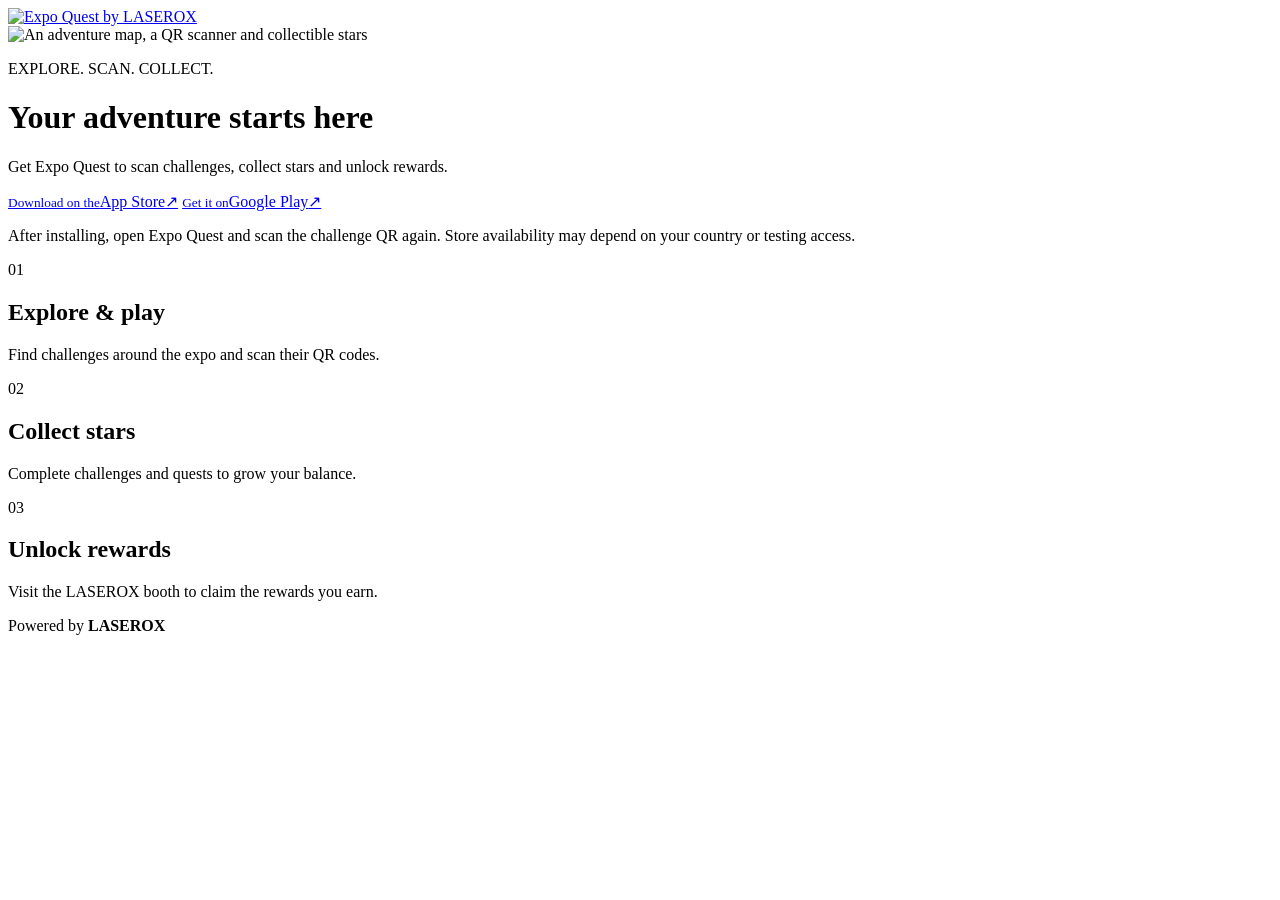
==== cloudflare-links/index.html @ 83d95f01 "Build versioned Cloudflare content with reusable image assets" ====
<!doctype html>
<html lang="en">
<head>
<meta charset="utf-8">
<meta name="viewport" content="width=device-width,initial-scale=1">
<meta name="robots" content="noindex">
<title>Expo Quest · Open your challenge</title>
<link rel="stylesheet" href="/style.css">
<script src="/redirect.js" defer></script>
</head>
<body>
<header><a class="brand" href="/" aria-label="Expo Quest home"><img src="/logo.png" alt="Expo Quest by LASEROX" width="500" height="140"></a></header>
<main>
<div class="art"><img src="/welcome.png" alt="An adventure map, a QR scanner and collectible stars" width="512" height="341"></div>
<div class="intro">
<p class="eyebrow">EXPLORE. SCAN. COLLECT.</p>
<h1>Your adventure starts here</h1>
<p id="message" role="status">Get Expo Quest to scan challenges, collect stars and unlock rewards.</p>
<nav aria-label="Download Expo Quest">
<a href="https://apps.apple.com/app/id6809481571"><span><small>Download on the</small>App Store</span><span aria-hidden="true">↗</span></a>
<a href="https://play.google.com/store/apps/details?id=com.laserox.quest"><span><small>Get it on</small>Google Play</span><span aria-hidden="true">↗</span></a>
</nav>
<p class="hint">After installing, open Expo Quest and scan the challenge QR again. Store availability may depend on your country or testing access.</p>
</div>
<section class="steps" aria-label="How to play">
<article><span class="number">01</span><div><h2>Explore &amp; play</h2><p>Find challenges around the expo and scan their QR codes.</p></div></article>
<article><span class="number">02</span><div><h2>Collect stars</h2><p>Complete challenges and quests to grow your balance.</p></div></article>
<article><span class="number">03</span><div><h2>Unlock rewards</h2><p>Visit the LASEROX booth to claim the rewards you earn.</p></div></article>
</section>
</main>
<footer>Powered by <strong>LASEROX</strong></footer>
</body>
</html>
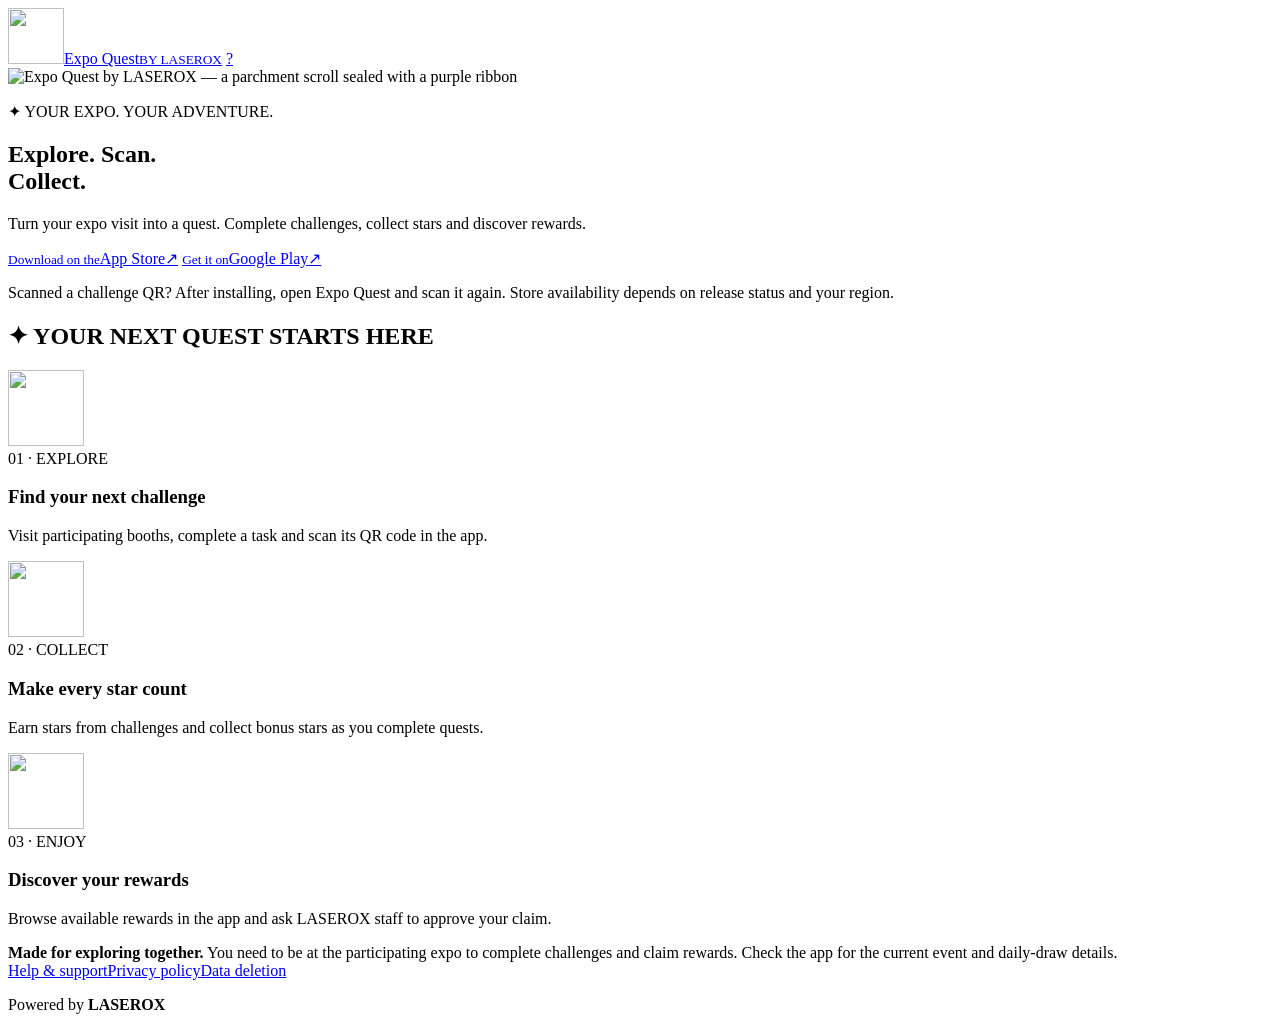
==== commit 5bc53024: "Align Expo Quest landing page with app branding and test redirects" ====
--- a/cloudflare-links/index.html
+++ b/cloudflare-links/index.html
@@ -2,32 +2,43 @@
 <html lang="en">
 <head>
 <meta charset="utf-8">
-<meta name="viewport" content="width=device-width,initial-scale=1">
-<meta name="robots" content="noindex">
-<title>Expo Quest · Open your challenge</title>
+<meta name="viewport" content="width=device-width,initial-scale=1,viewport-fit=cover">
+<meta name="description" content="Explore the expo, scan challenges and collect stars with Laserox Expo Quest. Download the app and start your adventure.">
+<meta name="theme-color" content="#ffffff">
+<title>Expo Quest · Explore. Scan. Collect.</title>
+<link rel="icon" type="image/png" href="/quest-icon.png">
 <link rel="stylesheet" href="/style.css">
 <script src="/redirect.js" defer></script>
 </head>
 <body>
-<header><a class="brand" href="/" aria-label="Expo Quest home"><img src="/logo.png" alt="Expo Quest by LASEROX" width="500" height="140"></a></header>
+<header class="topbar"><div class="header-inner">
+<a class="brand" href="/" aria-label="Expo Quest home"><img src="/quest-icon.png" alt="" width="56" height="56"><span>Expo Quest<small>BY LASEROX</small></span></a>
+<a class="help" href="/support" aria-label="Help and support">?</a>
+</div></header>
 <main>
-<div class="art"><img src="/welcome.png" alt="An adventure map, a QR scanner and collectible stars" width="512" height="341"></div>
+<section class="hero" aria-labelledby="welcome-title">
+<div class="art"><img src="/quest-banner.png" alt="Expo Quest by LASEROX — a parchment scroll sealed with a purple ribbon" width="1024" height="500" fetchpriority="high"></div>
 <div class="intro">
-<p class="eyebrow">EXPLORE. SCAN. COLLECT.</p>
-<h1>Your adventure starts here</h1>
-<p id="message" role="status">Get Expo Quest to scan challenges, collect stars and unlock rewards.</p>
-<nav aria-label="Download Expo Quest">
-<a href="https://apps.apple.com/app/id6809481571"><span><small>Download on the</small>App Store</span><span aria-hidden="true">↗</span></a>
-<a href="https://play.google.com/store/apps/details?id=com.laserox.quest"><span><small>Get it on</small>Google Play</span><span aria-hidden="true">↗</span></a>
+<p class="eyebrow"><span aria-hidden="true">✦</span> YOUR EXPO. YOUR ADVENTURE.</p>
+<h1 id="welcome-title">Explore. Scan.<br> <span>Collect.</span></h1>
+<p id="message" role="status">Turn your expo visit into a quest. Complete challenges, collect stars and discover rewards.</p>
+<nav class="downloads" aria-label="Download Expo Quest">
+<a id="app-store" href="https://apps.apple.com/app/id6809481571"><span><small>Download on the</small>App Store</span><span aria-hidden="true">↗</span></a>
+<a id="play-store" href="https://play.google.com/store/apps/details?id=com.laserox.quest"><span><small>Get it on</small>Google Play</span><span aria-hidden="true">↗</span></a>
 </nav>
-<p class="hint">After installing, open Expo Quest and scan the challenge QR again. Store availability may depend on your country or testing access.</p>
+<p class="hint">Scanned a challenge QR? After installing, open Expo Quest and scan it again. Store availability depends on release status and your region.</p>
 </div>
-<section class="steps" aria-label="How to play">
-<article><span class="number">01</span><div><h2>Explore &amp; play</h2><p>Find challenges around the expo and scan their QR codes.</p></div></article>
-<article><span class="number">02</span><div><h2>Collect stars</h2><p>Complete challenges and quests to grow your balance.</p></div></article>
-<article><span class="number">03</span><div><h2>Unlock rewards</h2><p>Visit the LASEROX booth to claim the rewards you earn.</p></div></article>
 </section>
+<section class="how-to" aria-labelledby="how-title">
+<h2 id="how-title"><span aria-hidden="true">✦</span> YOUR NEXT QUEST STARTS HERE</h2>
+<div class="steps">
+<article><img src="/scan.png" width="76" height="76" alt=""><div><span class="step-label">01 · EXPLORE</span><h3>Find your next challenge</h3><p>Visit participating booths, complete a task and scan its QR code in the app.</p></div></article>
+<article><img src="/explore.png" width="76" height="76" alt=""><div><span class="step-label">02 · COLLECT</span><h3>Make every star count</h3><p>Earn stars from challenges and collect bonus stars as you complete quests.</p></div></article>
+<article><img src="/redeem.png" width="76" height="76" alt=""><div><span class="step-label">03 · ENJOY</span><h3>Discover your rewards</h3><p>Browse available rewards in the app and ask LASEROX staff to approve your claim.</p></div></article>
+</div>
+</section>
+<aside class="attendance"><strong>Made for exploring together.</strong> You need to be at the participating expo to complete challenges and claim rewards. Check the app for the current event and daily-draw details.</aside>
 </main>
-<footer>Powered by <strong>LASEROX</strong></footer>
+<footer><nav aria-label="Useful links"><a href="/support">Help &amp; support</a><a href="/privacy">Privacy policy</a><a href="/delete-data">Data deletion</a></nav><p>Powered by <strong>LASEROX</strong></p></footer>
 </body>
 </html>
